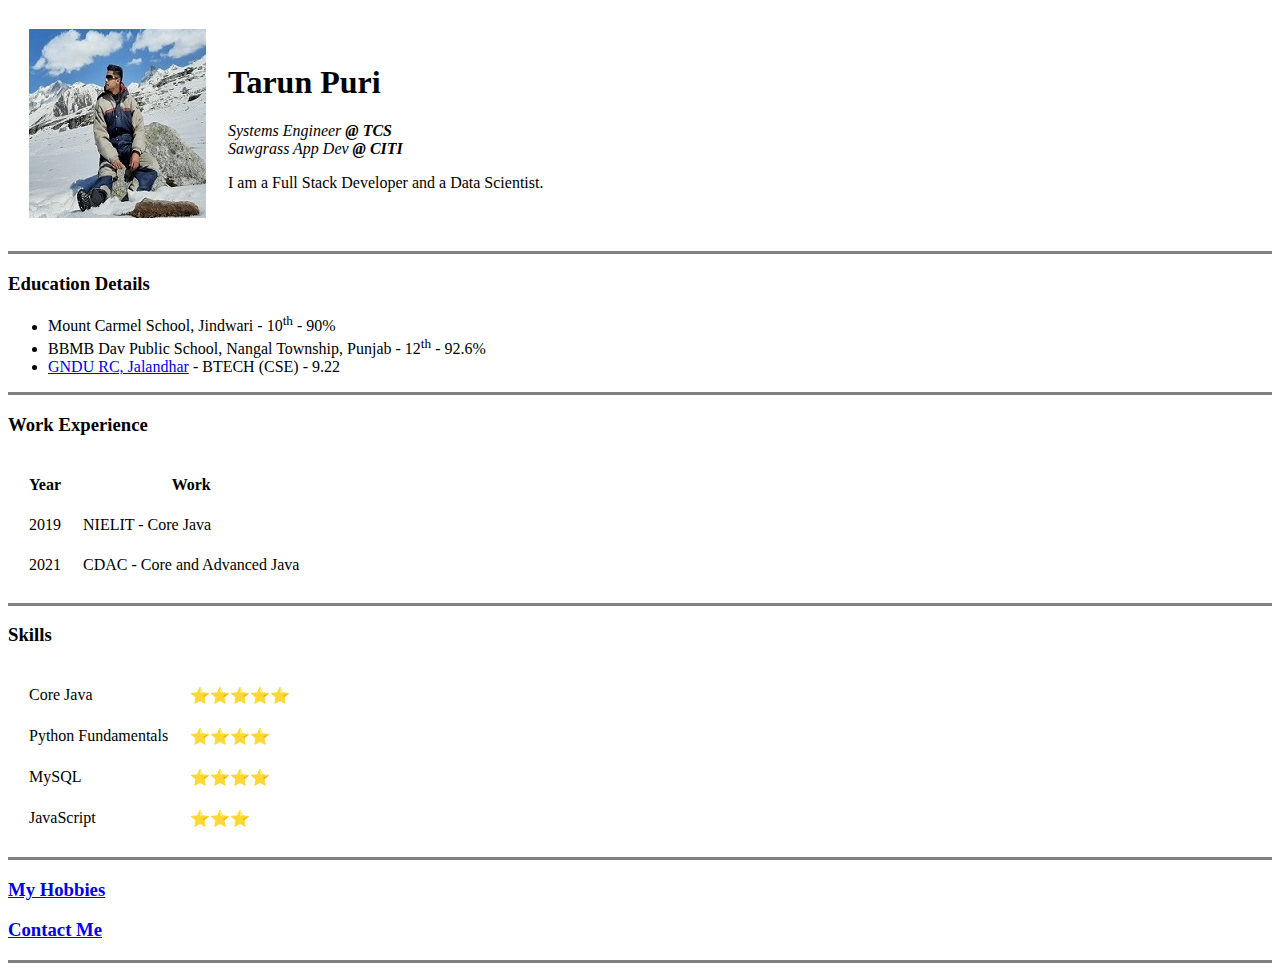
==== index.html @ 41abdc18 "Add files via upload" ====
<!DOCTYPE html>
<html lang="en" dir="ltr">

<head>
  <meta charset="utf-8">
  <title>Tarun's Personal Site 😉</title>
</head>

<body>
  <table cellspacing="20">
    <tr>
      <td><img src="Mine.jpg" alt="Tarun Profile picture"></td>
      <td>
        <h1>Tarun Puri</h1>
        <p>
          <i>Systems Engineer <strong>@ TCS</strong></i>
          <br />
          <em>Sawgrass App Dev <strong>@ CITI</strong></em>
          <br>
        </p>
        <p>
          I am a Full Stack Developer and a Data Scientist.
        </p>
      </td>
    </tr>
  </table>
  <hr noshade size="3">
  <h3>Education Details</h3>
  <ul>
    <li>Mount Carmel School, Jindwari - 10<sup>th</sup> - 90%</li>
    <li>BBMB Dav Public School, Nangal Township, Punjab - 12<sup>th</sup> - 92.6%</li>
    <li><a href="https://www.gndurcjal.in/">GNDU RC, Jalandhar</a> - BTECH (CSE) - 9.22</li>
  </ul>
  <hr noshade size="3">
  <h3>Work Experience</h3>
  <table cellspacing="20">
    <thead>
      <tr>
        <th>Year</th>
        <th>Work</th>
      </tr>
    </thead>
    <tbody>
      <tr>
        <td>2019</td>
        <td>NIELIT - Core Java</td>
      </tr>
      <tr>
        <td>2021</td>
        <td>CDAC - Core and Advanced Java</td>
      </tr>
    </tbody>
  </table>
  <hr noshade size="3">
  <h3>Skills</h3>
  <table cellspacing="20">
    <tr>
      <td>Core Java</td>
      <td>⭐⭐⭐⭐⭐</td>
    </tr>
    <tr>
      <td>Python Fundamentals</td>
      <td>⭐⭐⭐⭐</td>
    </tr>
    <tr>
      <td>MySQL</td>
      <td>⭐⭐⭐⭐</td>
    </tr>
    <tr>
      <td>JavaScript</td>
      <td>⭐⭐⭐</td>
    </tr>
  </table>
  <hr noshade size="3">
  <h3><a href="hobbies.html">My Hobbies</a></h3>
  <h3><a href="contain.html">Contact Me</a></h3>
  <hr noshade size="3">
</body>

</html>
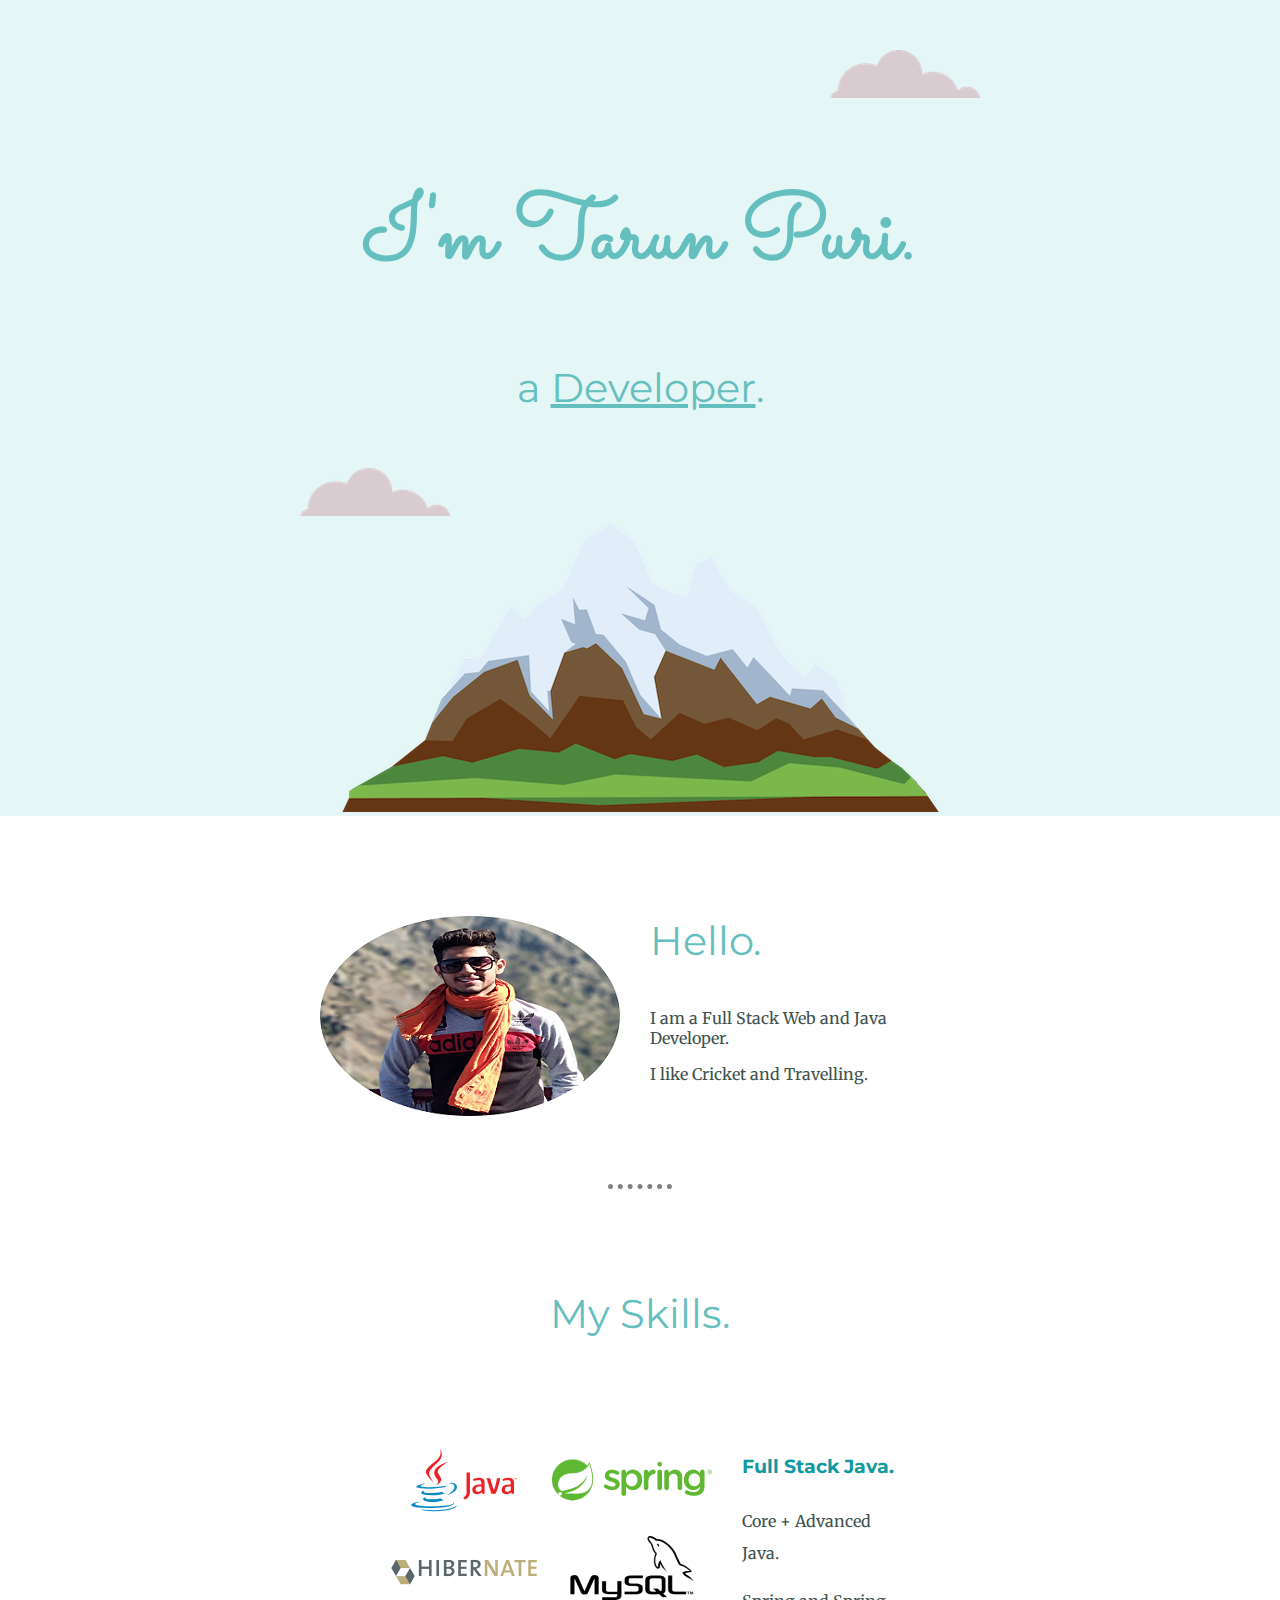
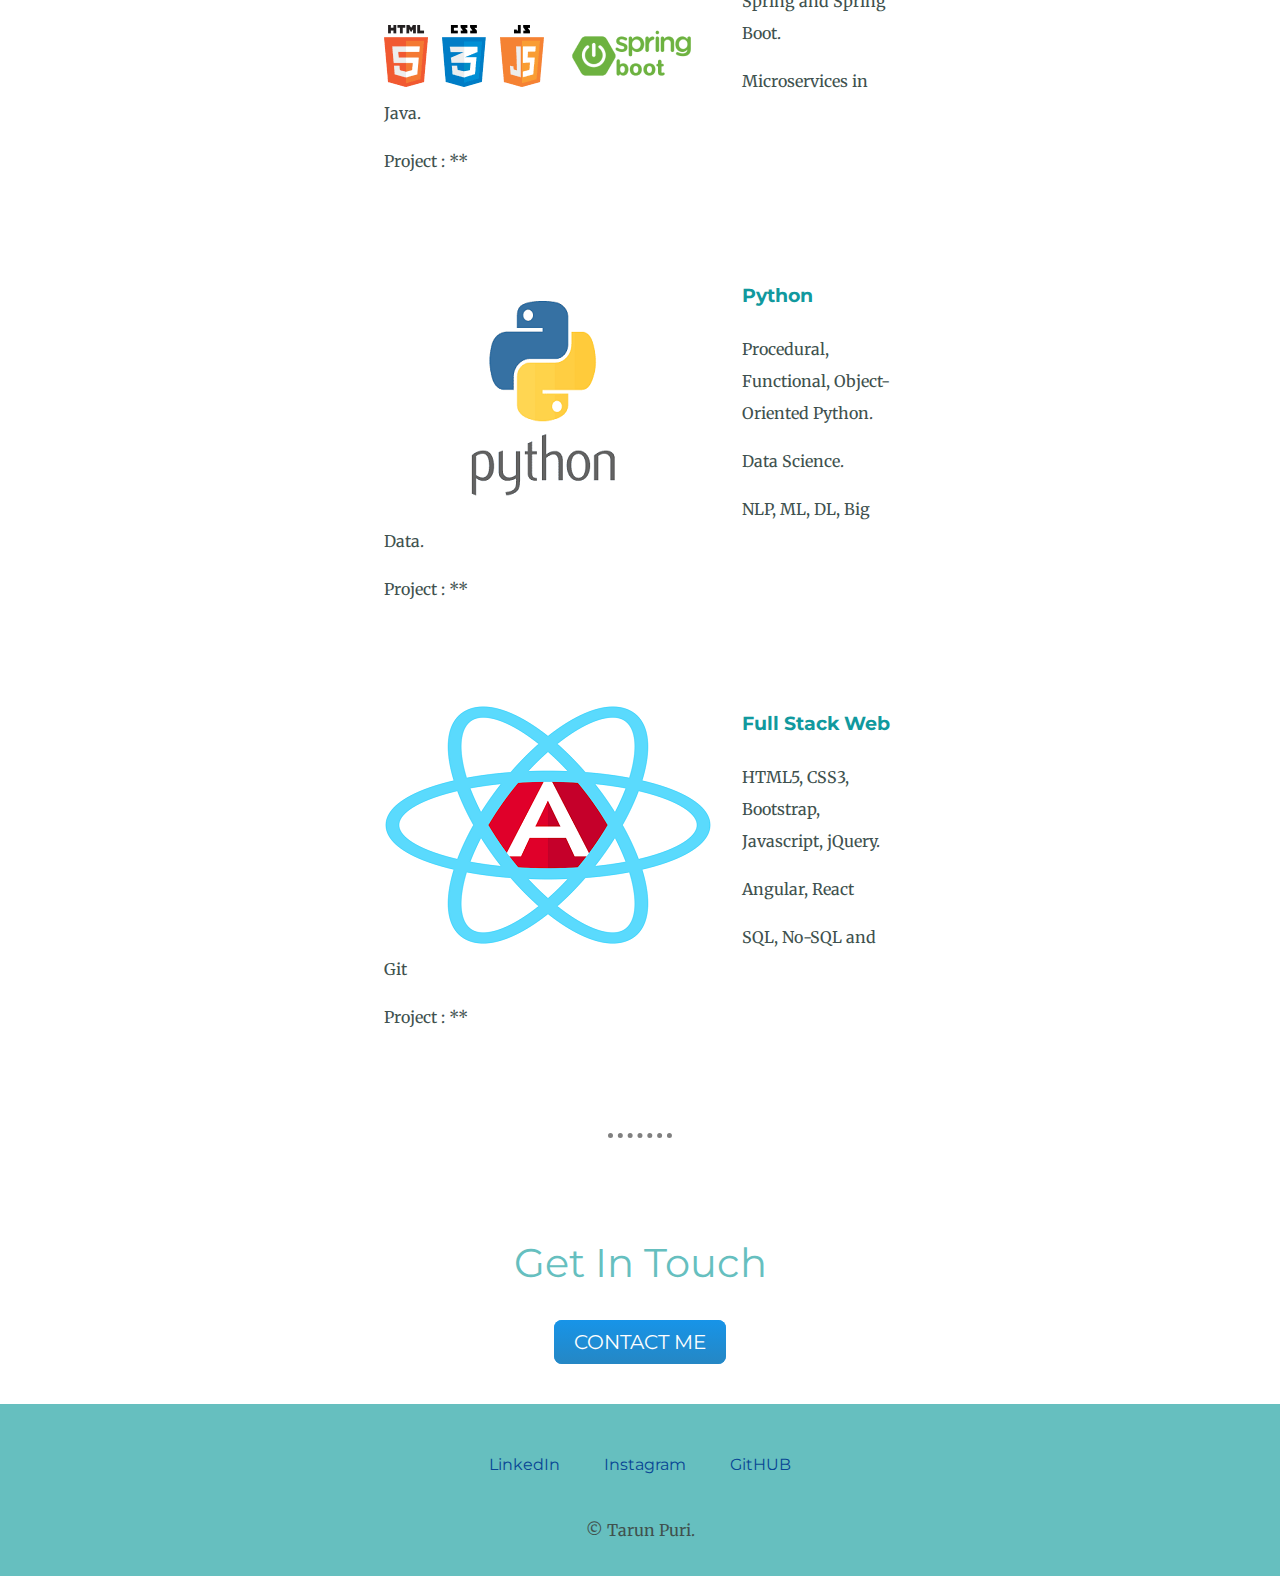
==== commit 94b3e212: "Updated Resume" ====
--- a/index.html
+++ b/index.html
@@ -3,78 +3,75 @@
 
 <head>
   <meta charset="utf-8">
-  <title>Tarun's Personal Site 😉</title>
+  <title>Tarun Puri</title>
+  <link rel="stylesheet" href="css/styles.css">
+  <link rel="icon" href="favicon.ico">
+  <script src="https://ajax.googleapis.com/ajax/libs/jquery/3.5.1/jquery.min.js"></script>
+  <link rel="preconnect" href="https://fonts.googleapis.com">
+  <link rel="preconnect" href="https://fonts.gstatic.com" crossorigin>
+  <link href="https://fonts.googleapis.com/css2?family=Merriweather&family=Montserrat&family=Sacramento&display=swap" rel="stylesheet">
 </head>
 
 <body>
-  <table cellspacing="20">
-    <tr>
-      <td><img src="Mine.jpg" alt="Tarun Profile picture"></td>
-      <td>
-        <h1>Tarun Puri</h1>
-        <p>
-          <i>Systems Engineer <strong>@ TCS</strong></i>
-          <br />
-          <em>Sawgrass App Dev <strong>@ CITI</strong></em>
-          <br>
-        </p>
-        <p>
-          I am a Full Stack Developer and a Data Scientist.
-        </p>
-      </td>
-    </tr>
-  </table>
-  <hr noshade size="3">
-  <h3>Education Details</h3>
-  <ul>
-    <li>Mount Carmel School, Jindwari - 10<sup>th</sup> - 90%</li>
-    <li>BBMB Dav Public School, Nangal Township, Punjab - 12<sup>th</sup> - 92.6%</li>
-    <li><a href="https://www.gndurcjal.in/">GNDU RC, Jalandhar</a> - BTECH (CSE) - 9.22</li>
-  </ul>
-  <hr noshade size="3">
-  <h3>Work Experience</h3>
-  <table cellspacing="20">
-    <thead>
-      <tr>
-        <th>Year</th>
-        <th>Work</th>
-      </tr>
-    </thead>
-    <tbody>
-      <tr>
-        <td>2019</td>
-        <td>NIELIT - Core Java</td>
-      </tr>
-      <tr>
-        <td>2021</td>
-        <td>CDAC - Core and Advanced Java</td>
-      </tr>
-    </tbody>
-  </table>
-  <hr noshade size="3">
-  <h3>Skills</h3>
-  <table cellspacing="20">
-    <tr>
-      <td>Core Java</td>
-      <td>⭐⭐⭐⭐⭐</td>
-    </tr>
-    <tr>
-      <td>Python Fundamentals</td>
-      <td>⭐⭐⭐⭐</td>
-    </tr>
-    <tr>
-      <td>MySQL</td>
-      <td>⭐⭐⭐⭐</td>
-    </tr>
-    <tr>
-      <td>JavaScript</td>
-      <td>⭐⭐⭐</td>
-    </tr>
-  </table>
-  <hr noshade size="3">
-  <h3><a href="hobbies.html">My Hobbies</a></h3>
-  <h3><a href="contain.html">Contact Me</a></h3>
-  <hr noshade size="3">
+
+  <div class="first">
+    <img class="top-cloud" src="images/cloud.png" alt="cloud-img">
+    <h1>I'm Tarun Puri.</h1>
+    <h2>a <span class="span-div">Developer</span>. </h2>
+    <img class="bottom-cloud" src="images/cloud.png" alt="cloud-img">
+    <img src="images/mountain.png" alt="mountain-img">
+  </div>
+
+  <div class="second">
+    <div class="profile">
+      <img src="images/image2.jpg" alt="Tarun's image" class="my-image">
+      <h2>Hello.</h2>
+      <p>I am a Full Stack Web and Java Developer.</p>
+      <p>I like Cricket and Travelling.</p>
+    </div>
+    <hr>
+    <div class="skills">
+      <h2>My Skills.</h2>
+      <div class="skill-row">
+        <img class="java-image" src="images/java2.png" alt="">
+        <h3>Full Stack Java.</h3>
+        <p>Core + Advanced Java.</p>
+        <p>Spring and Spring Boot.</p>
+        <p>Microservices in Java.</p>
+        <p>Project : **</p>
+      </div>
+      <div class="skill-row">
+        <img class="python-img" src="images/python.png" alt="">
+        <h3>Python</h3>
+        <p>Procedural, Functional, Object-Oriented Python.</p>
+        <p>Data Science.</p>
+        <p>NLP, ML, DL, Big Data.</p>
+        <p>Project : **</p>
+      </div>
+      <div class="skill-row">
+        <img class="web-image" src="images/web.png" alt="">
+        <h3>Full Stack Web</h3>
+        <p>HTML5, CSS3, Bootstrap, Javascript, jQuery.</p>
+        <p>Angular, React</p>
+        <p>SQL, No-SQL and Git</p>
+        <p>Project : **</p>
+      </div>
+    </div>
+    <hr>
+    <div class="contact-me">
+      <h2>Get In Touch</h2>
+      <p></p>
+      <a class="btn" href="mailto:tarunpuri45@gmail.com">CONTACT ME</a>
+    </div>
+  </div>
+
+  <div class="third">
+    <a class="footer-link" href="https://www.linkedin.com/in/tarun-puri-140b19198/">LinkedIn</a>
+    <a class="footer-link" href="https://www.instagram.com/tarun.puri.792/">Instagram</a>
+    <a class="footer-link" href="https://github.com/TarunPuri/">GitHUB</a>
+    <p class="copyright">© Tarun Puri.</p>
+  </div>
+
 </body>
 
 </html>
--- a/css/styles.css
+++ b/css/styles.css
@@ -0,0 +1,131 @@
+.first {
+  background-color: #E4F6F5;
+  position: relative;
+  padding-top: 100px;
+}
+
+body {
+  color: #40514E;
+  margin: 0;
+  text-align: center;
+  font-family: "Merriweather", sans-serif;
+}
+
+a {
+  color: #11999E;
+}
+
+h1 {
+  font-size: 5.62rem;
+  color: #66BFBF;
+  margin: 50px auto 0 auto;
+  line-height: 2;
+  font-family: "Sacramento", cursive;
+}
+
+h2 {
+  font-size: 2.5rem;
+  color: #66BFBF;
+  font-weight: normal;
+  font-family: "Montserrat", cursive;
+  padding-bottom: 10px;
+}
+
+hr {
+  border-style: none;
+  border-top-style: dotted;
+  border-color: gray;
+  margin: 100px auto;
+  border-width: 5px;
+  width: 5%;
+}
+
+h3 {
+  color: #11999E;
+  font-family: "Montserrat", cursive;
+}
+
+a {
+  color: #084594;
+  font-family: "Montserrat", cursive;
+  margin: auto 20px;
+  text-decoration: none;
+}
+
+a:hover{
+  color: #EAF6F6;
+}
+
+.bottom-cloud {
+  position: absolute;
+  left: 300px;
+  bottom: 300px;
+}
+
+.top-cloud {
+  position: absolute;
+  right: 300px;
+  top: 50px;
+}
+
+.span-div {
+  text-decoration: underline;
+}
+.copyright {
+  padding: 30px 0 0 0;
+}
+.skill-row {
+  width: 40%;
+  margin: 100px auto 100px auto;
+  text-align: left;
+  line-height: 2;
+}
+
+.python-img, .java-image, .web-image {
+  float: left;
+  margin-right: 30px;
+}
+
+.my-image {
+  float: left;
+  margin-right: 30px;
+}
+
+.profile {
+  width: 50%;
+  margin: 100px auto;
+  text-align: left;
+}
+
+.third {
+  margin: 50px auto 0;
+  background-color: #66BFBF;
+  padding: 50px 0 20px;
+}
+
+.btn {
+  background: #1794e8;
+  background-image: -webkit-linear-gradient(top, #1794e8, #2587c4);
+  background-image: -moz-linear-gradient(top, #1794e8, #2587c4);
+  background-image: -ms-linear-gradient(top, #1794e8, #2587c4);
+  background-image: -o-linear-gradient(top, #1794e8, #2587c4);
+  background-image: linear-gradient(to bottom, #1794e8, #2587c4);
+  -webkit-border-radius: 8;
+  -moz-border-radius: 8;
+  border-radius: 8px;
+  font-family: "Montserrat", cursive;
+  color: #ffffff;
+  font-size: 20px;
+  padding: 10px 20px 10px 20px;
+  text-decoration: none;
+}
+
+.btn:hover {
+  background: #1cdbc5;
+  background-image: -webkit-linear-gradient(top, #1cdbc5, #1fc8db);
+  background-image: -moz-linear-gradient(top, #1cdbc5, #1fc8db);
+  background-image: -ms-linear-gradient(top, #1cdbc5, #1fc8db);
+  background-image: -o-linear-gradient(top, #1cdbc5, #1fc8db);
+  background-image: linear-gradient(to bottom, #1cdbc5, #1fc8db);
+  text-decoration: none;
+}
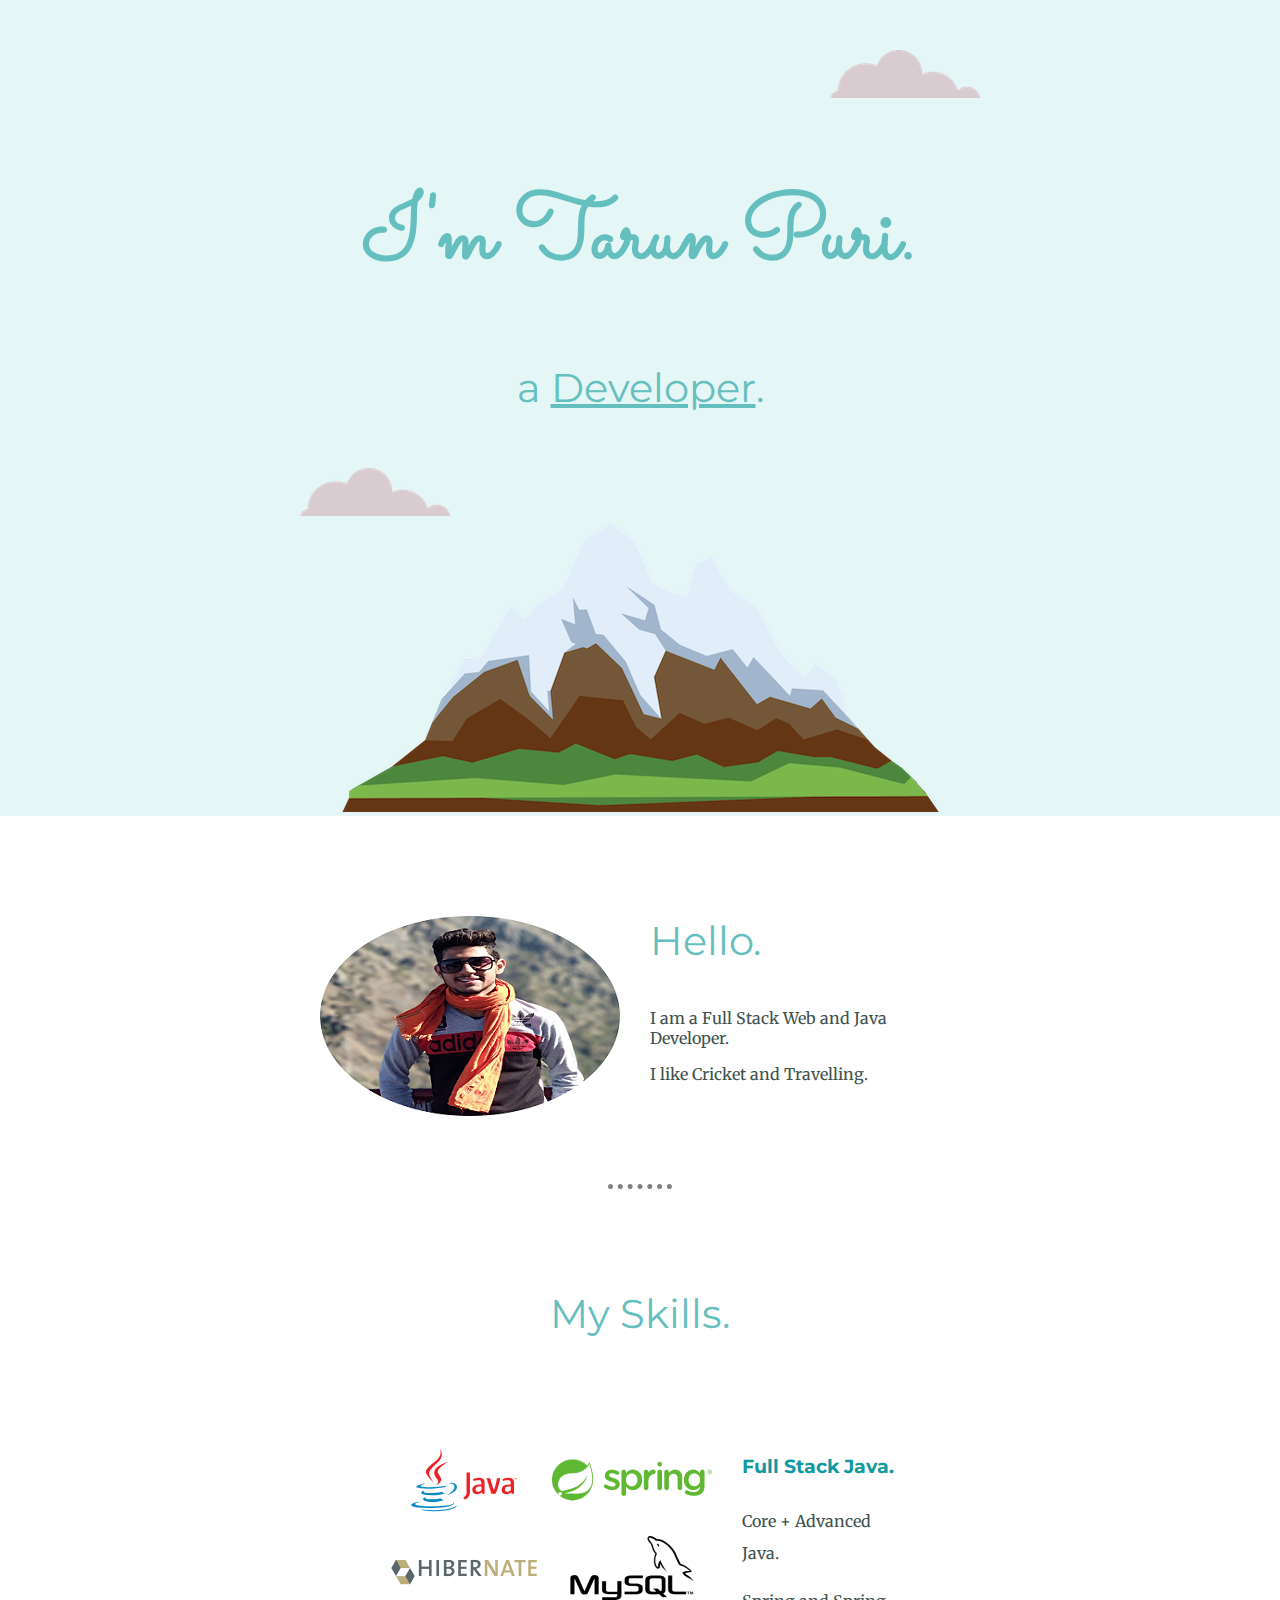
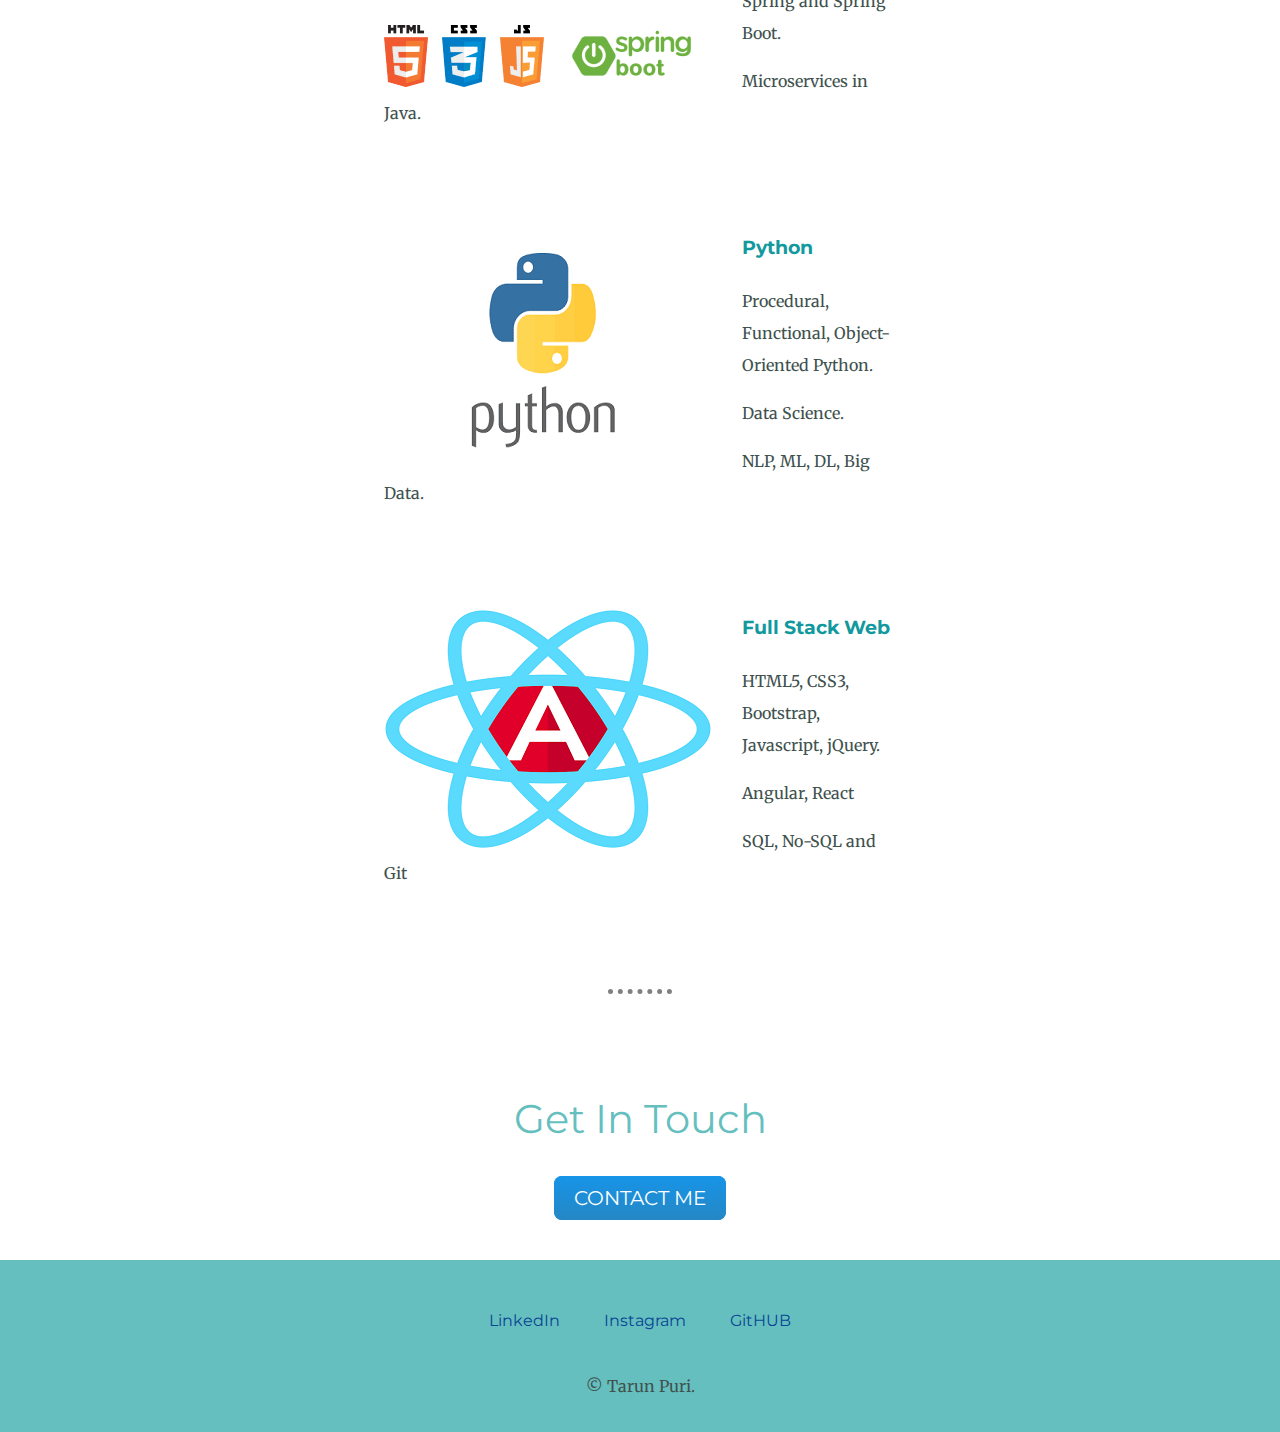
==== commit e281cb56: "For Resume Building Purpose" ====
--- a/index.html
+++ b/index.html
@@ -38,7 +38,6 @@
         <p>Core + Advanced Java.</p>
         <p>Spring and Spring Boot.</p>
         <p>Microservices in Java.</p>
-        <p>Project : **</p>
       </div>
       <div class="skill-row">
         <img class="python-img" src="images/python.png" alt="">
@@ -46,7 +45,6 @@
         <p>Procedural, Functional, Object-Oriented Python.</p>
         <p>Data Science.</p>
         <p>NLP, ML, DL, Big Data.</p>
-        <p>Project : **</p>
       </div>
       <div class="skill-row">
         <img class="web-image" src="images/web.png" alt="">
@@ -54,7 +52,6 @@
         <p>HTML5, CSS3, Bootstrap, Javascript, jQuery.</p>
         <p>Angular, React</p>
         <p>SQL, No-SQL and Git</p>
-        <p>Project : **</p>
       </div>
     </div>
     <hr>
